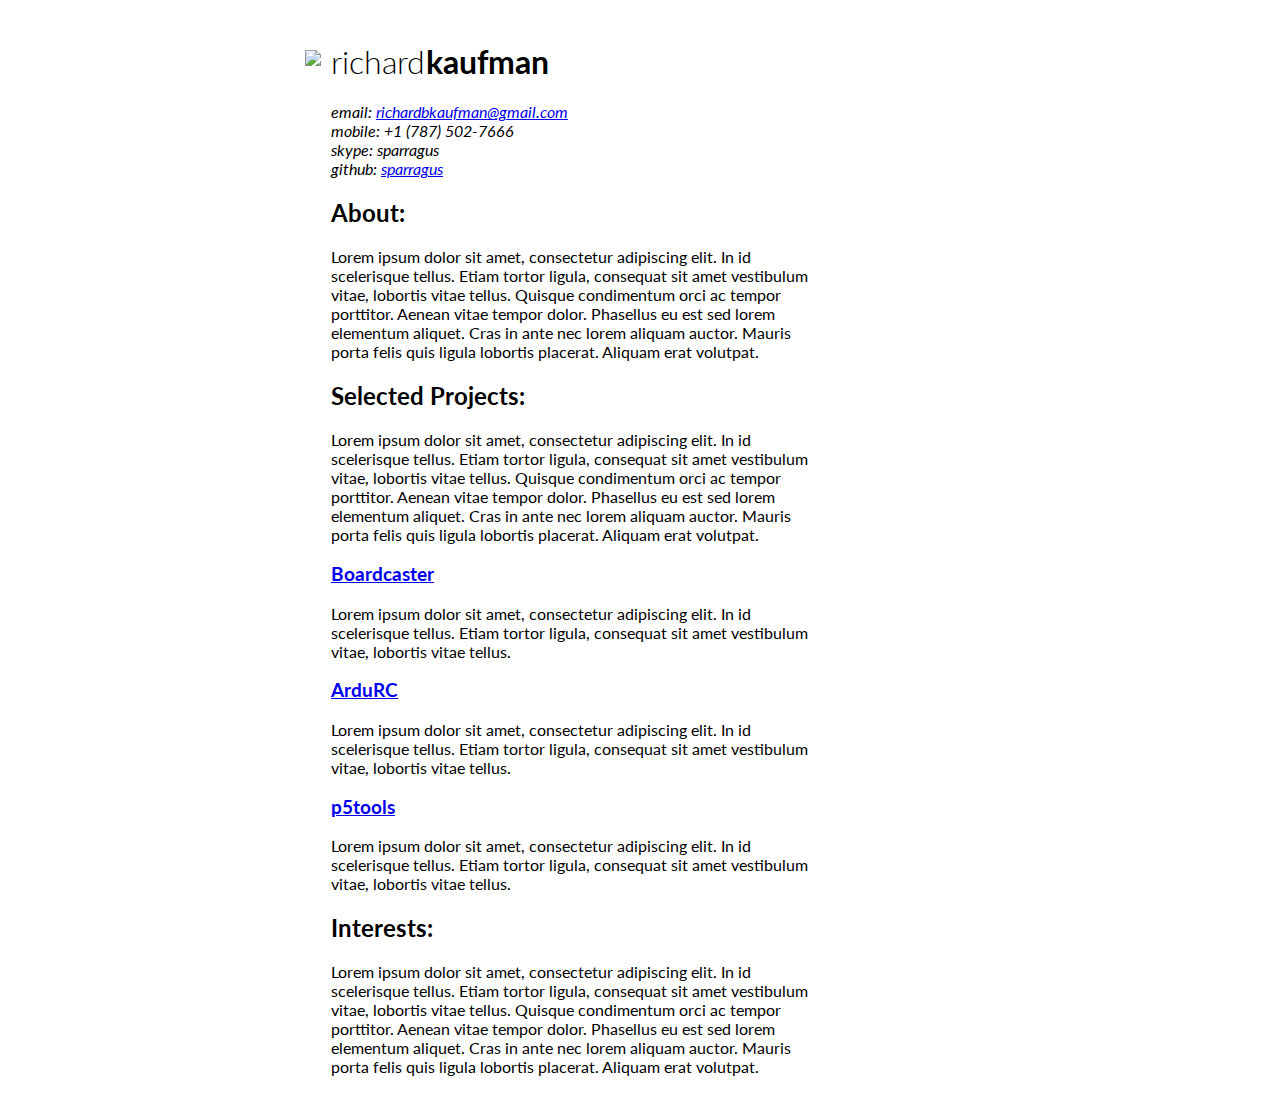
==== index.html @ 44acdcc5 "Initial commit. Website has placeholder text." ====
<!DOCTYPE html>
<html>
	<head>
		<meta charset="utf-8">
		<meta http-equiv="X-UA-Compatible" content="IE=edge">
		<title>
			Richard Kaufman
		</title>
		<link rel="stylesheet" href="./css/style.css" type="text/css">
	</head>
	<body>
		<div class="container center-div">
			<div id="firstColumn">
				<img id="contactPicture" src="http://placehold.it/150x200">
				</img>
			</div>
			<div id="secondColumn">
				<div id="contactInfo">
					<h1>
						<span id="firstName">
							richard
						</span>
						<span id="lastName">
							kaufman
						</span>
					</h1>
					<address>
						email:
						<a class="email" href="mailto://richardbkaufman@gmail.com">richardbkaufman@gmail.com</a>
						<br>
						mobile: +1 (787) 502-7666
						<br>
						skype: sparragus
						<br>
						github:
						<a href="http://github.com/sparragus" title="sparragus@github">sparragus</a>
					</address>
				</div>
				<div id="about">
					<h2>
						About:
					</h2>
					<p>
						Lorem ipsum dolor sit amet, consectetur adipiscing elit. In id scelerisque tellus.
						Etiam tortor ligula, consequat sit amet vestibulum vitae, lobortis vitae tellus.
						Quisque condimentum orci ac tempor porttitor. Aenean vitae tempor dolor. Phasellus
						eu est sed lorem elementum aliquet. Cras in ante nec lorem aliquam auctor. Mauris
						porta felis quis ligula lobortis placerat. Aliquam erat volutpat.
					</p>
				</div>
				<div id="projects">
					<h2>
						Selected Projects:
					</h2>
					<p>
						Lorem ipsum dolor sit amet, consectetur adipiscing elit. In id scelerisque tellus.
						Etiam tortor ligula, consequat sit amet vestibulum vitae, lobortis vitae tellus.
						Quisque condimentum orci ac tempor porttitor. Aenean vitae tempor dolor. Phasellus
						eu est sed lorem elementum aliquet. Cras in ante nec lorem aliquam auctor. Mauris
						porta felis quis ligula lobortis placerat. Aliquam erat volutpat.
					</p>
					<ul>
						<li>
							<div class="project">
								<img src="http://placehold.it/150x150/" alt="">
								<h3>
									<a href="http://github.com/sparragus/boardcaster" title="Boardcaster">Boardcaster</a>
								</h3>
								<p>
									Lorem ipsum dolor sit amet, consectetur adipiscing elit. In id scelerisque tellus.
									Etiam tortor ligula, consequat sit amet vestibulum vitae, lobortis vitae tellus.
								</p>
							</div>
							<div class="clear">
							</div>
						</li>
						<li>
							<div class="project">
								<img src="http://placehold.it/150x150/" alt="">
								<h3>
									<a href="http://github.com/sparragus/ArduRC" title="ArduRC">ArduRC</a>
								</h3>
								<p>
									Lorem ipsum dolor sit amet, consectetur adipiscing elit. In id scelerisque tellus.
									Etiam tortor ligula, consequat sit amet vestibulum vitae, lobortis vitae tellus.
								</p>
							</div>
							<div class="clear">
							</div>
						</li>
						<li>
							<div class="project">
								<img src="http://placehold.it/150x150/" alt="">
								<h3>
									<a href="http://github.com/sparragus/p5tools" title="p5tools">p5tools</a>
								</h3>
								<p>
									Lorem ipsum dolor sit amet, consectetur adipiscing elit. In id scelerisque tellus.
									Etiam tortor ligula, consequat sit amet vestibulum vitae, lobortis vitae tellus.
								</p>
							</div>
							<div class="clear">
							</div>
						</li>
					</ul>
				</div>
				<div id="interests">
					<h2>
						Interests:
					</h2>
					<p>
						Lorem ipsum dolor sit amet, consectetur adipiscing elit. In id scelerisque tellus.
						Etiam tortor ligula, consequat sit amet vestibulum vitae, lobortis vitae tellus.
						Quisque condimentum orci ac tempor porttitor. Aenean vitae tempor dolor. Phasellus
						eu est sed lorem elementum aliquet. Cras in ante nec lorem aliquam auctor. Mauris
						porta felis quis ligula lobortis placerat. Aliquam erat volutpat.
					</p>
				</div>
			</div>
			<div class="clear"></div>
		</div>
	</body>

</html>
---- css/style.css ----
@import url(http://fonts.googleapis.com/css?family=Lato:400,300,700);

body {
	font-family: 'Lato', sans-serif;
	font-weight: 400;
}

h1 {
	font-family: 'Lato', sans-serif;
	font-weight: 700;
}

.clear {
	clear: both;
}

.center-div {
	margin: 0 auto;
	width: 670px;
}

.container {
	margin-top: 50px;
}

#firstColumn {
	width: auto; /*or your image's width*/
	height: auto; /*or your image's height*/

	margin-right: 10px;

	float: left;
}

#contactPicture {

}

#secondColumn {
	width: 500px;

	float: left;
}

#contactInfo h1 {
		margin-top: -8px;
}

#firstName {
	font-family: 'Lato', sans-serif;
	font-weight: 300;
}

#lastName {
	font-family: 'Lato', sans-serif;
	font-weight: 700;	
	margin-left: -8px;
}

address {
	padding: 0;
	margin-top: 0;
}

#projects ul, li{
	list-style-type: none;
	list-style-position: inside;
	margin: 0;
	padding: 0;

}

.project img{	
	float: left;
	margin-right: 10px
}
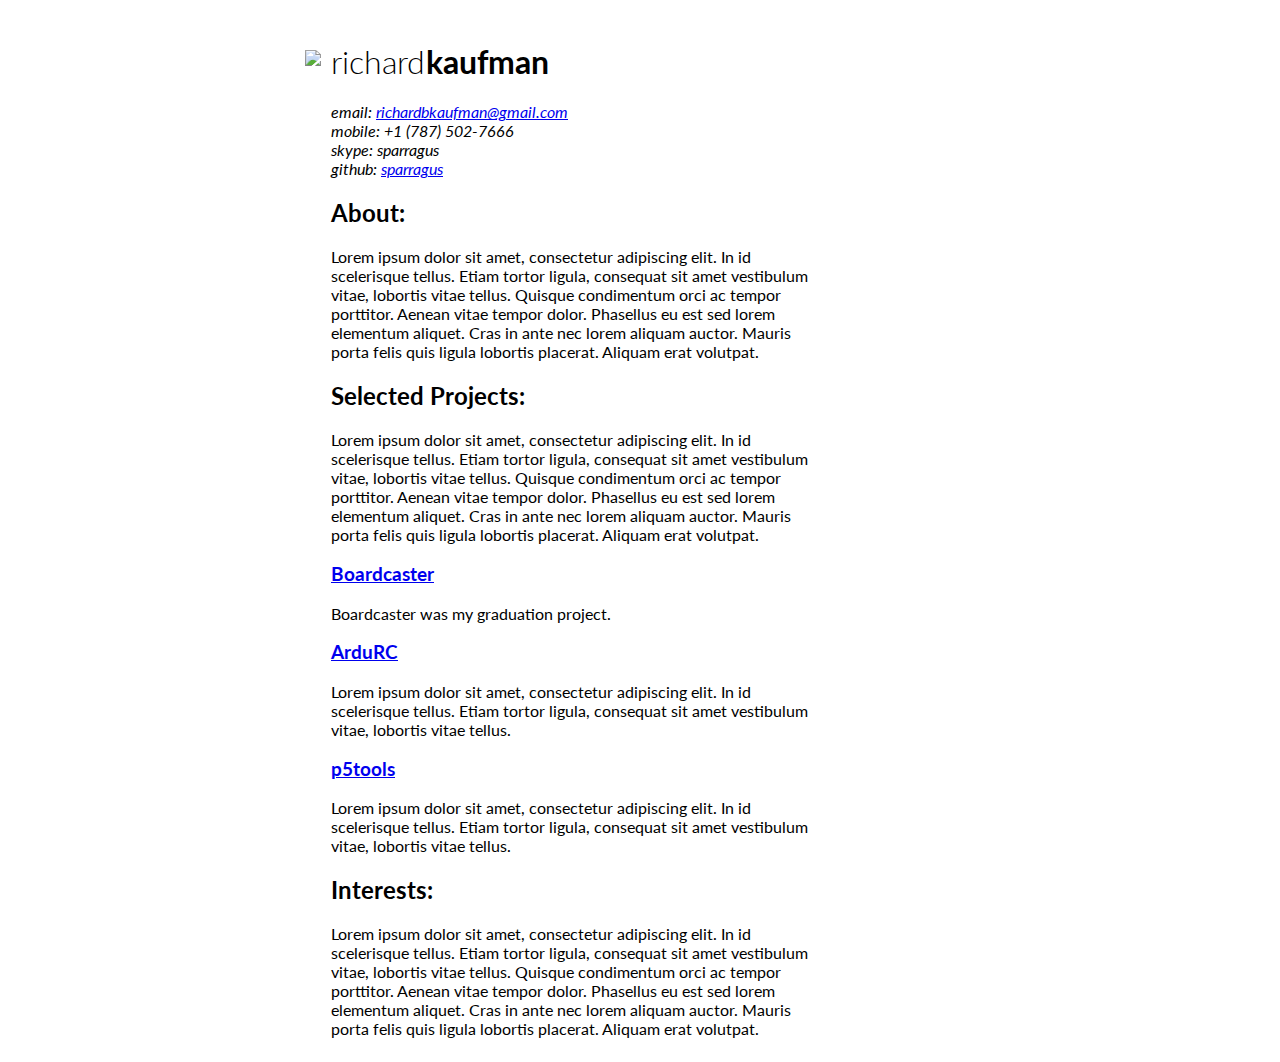
==== commit e25f2ff5: "Testing merge into another local branch." ====
--- a/index.html
+++ b/index.html
@@ -67,8 +67,7 @@
 									<a href="http://github.com/sparragus/boardcaster" title="Boardcaster">Boardcaster</a>
 								</h3>
 								<p>
-									Lorem ipsum dolor sit amet, consectetur adipiscing elit. In id scelerisque tellus.
-									Etiam tortor ligula, consequat sit amet vestibulum vitae, lobortis vitae tellus.
+									Boardcaster was my graduation project.
 								</p>
 							</div>
 							<div class="clear">
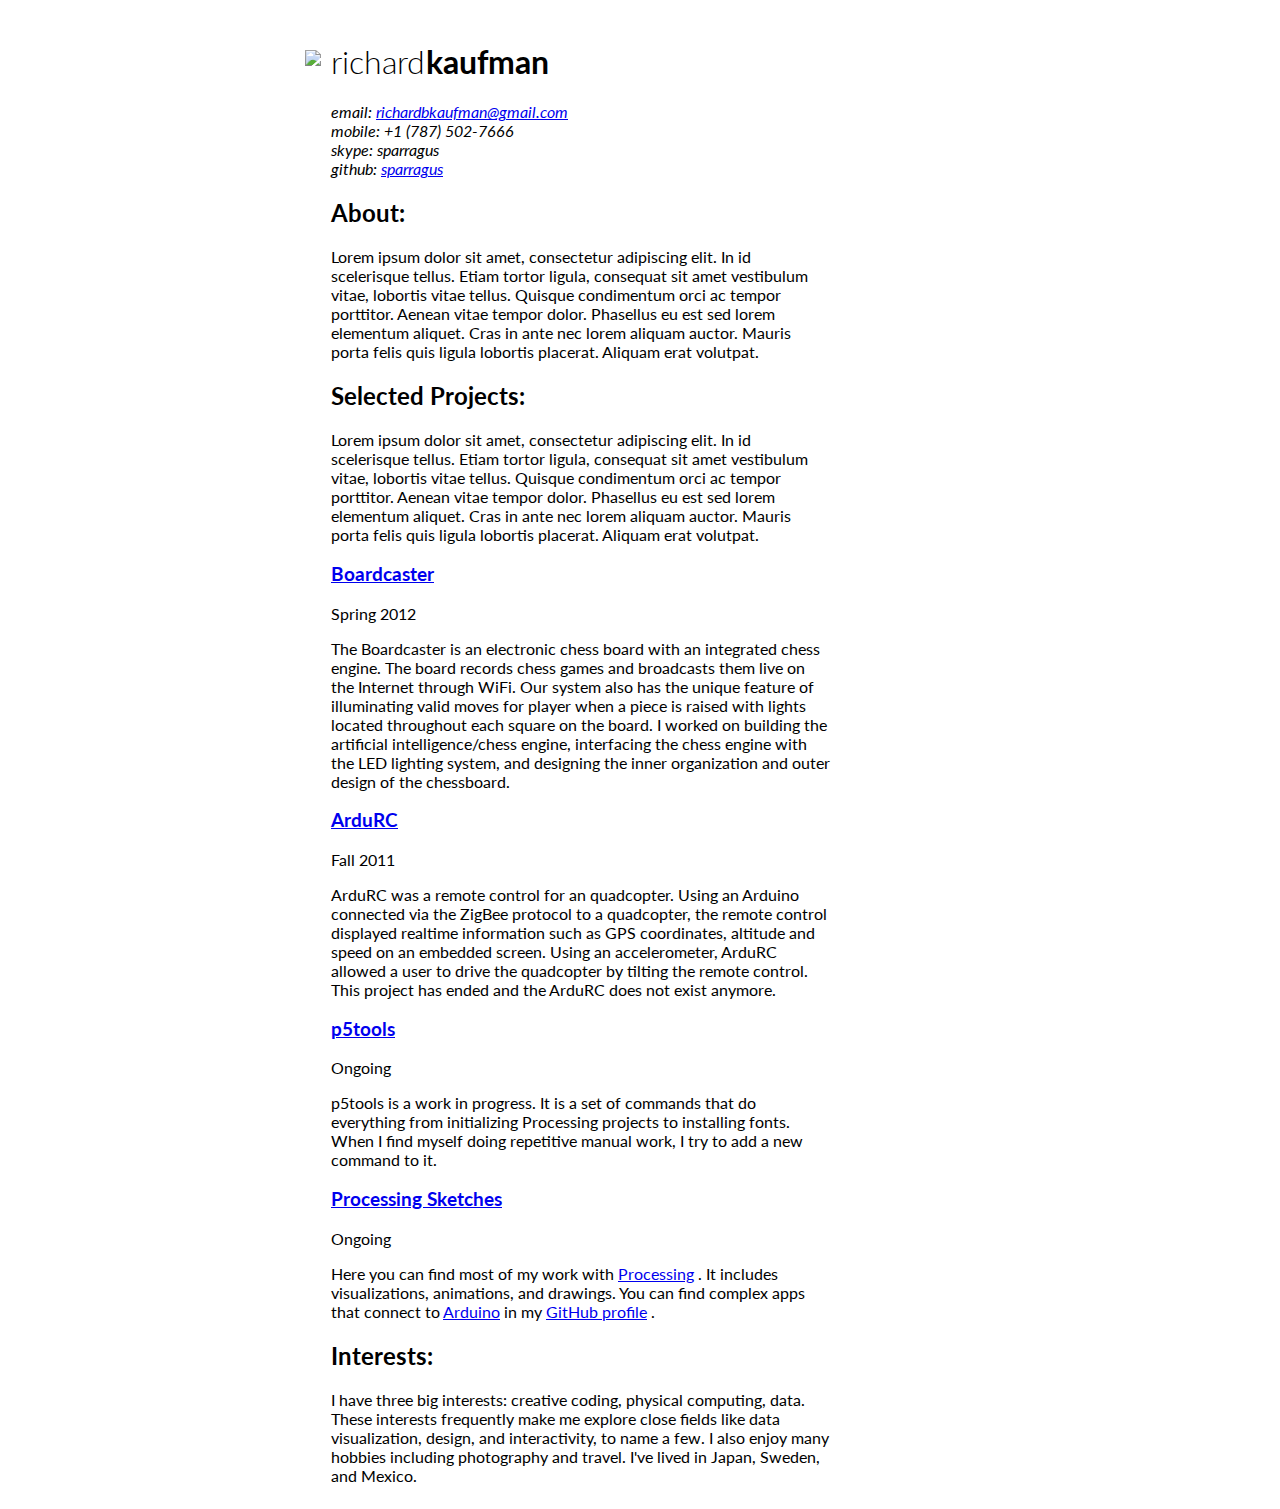
==== commit e4fecfc0: "Add description of projects. Add interests." ====
--- a/index.html
+++ b/index.html
@@ -66,8 +66,18 @@
 								<h3>
 									<a href="http://github.com/sparragus/boardcaster" title="Boardcaster">Boardcaster</a>
 								</h3>
+								<time datetime="2012-01-01">
+									Spring 2012
+								</time>
 								<p>
-									Boardcaster was my graduation project.
+									<!-- TODO: Rephrase the description for Boardcaster. -->
+									The Boardcaster is an electronic chess board with an integrated chess engine. The
+									board records chess games and broadcasts them live on the Internet through WiFi.
+									Our system also has the unique feature of illuminating valid moves for player when
+									a piece is raised with lights located throughout each square on the board. I worked
+									on building the artificial intelligence/chess engine, interfacing the chess engine
+									with the LED lighting system, and designing the inner organization and outer design
+									of the chessboard.
 								</p>
 							</div>
 							<div class="clear">
@@ -79,9 +89,15 @@
 								<h3>
 									<a href="http://github.com/sparragus/ArduRC" title="ArduRC">ArduRC</a>
 								</h3>
+								<time datetime="2011-08-01">
+									Fall 2011
+								</time>
 								<p>
-									Lorem ipsum dolor sit amet, consectetur adipiscing elit. In id scelerisque tellus.
-									Etiam tortor ligula, consequat sit amet vestibulum vitae, lobortis vitae tellus.
+									ArduRC was a remote control for an quadcopter. Using an Arduino connected via the
+									ZigBee protocol to a quadcopter, the remote control displayed realtime information
+									such as GPS coordinates, altitude and speed on an embedded screen. Using an accelerometer,
+									ArduRC allowed a user to drive the quadcopter by tilting the remote control. This
+									project has ended and the ArduRC does not exist anymore.
 								</p>
 							</div>
 							<div class="clear">
@@ -93,9 +109,36 @@
 								<h3>
 									<a href="http://github.com/sparragus/p5tools" title="p5tools">p5tools</a>
 								</h3>
+								<time datetime="now">
+									Ongoing
+								</time>
 								<p>
-									Lorem ipsum dolor sit amet, consectetur adipiscing elit. In id scelerisque tellus.
-									Etiam tortor ligula, consequat sit amet vestibulum vitae, lobortis vitae tellus.
+									p5tools is a work in progress. It is a set of commands that do everything from initializing
+									Processing projects to installing fonts. When I find myself doing repetitive manual
+									work, I try to add a new command to it.
+								</p>
+							</div>
+							<div class="clear">
+							</div>
+						</li>
+						<li>
+							<div class="project">
+								<img src="http://placehold.it/150x150/" alt="">
+								<h3>
+									<a href="http://www.openprocessing.org/user/39458" title="Processing Sketches">Processing Sketches</a>
+								</h3>
+								<time datetime="now">
+									Ongoing
+								</time>
+								<p>
+									Here you can find most of my work with
+									<a href="http://processing.org" title="Processing">Processing</a>
+									. It includes visualizations, animations, and drawings. You can find complex apps
+									that connect to
+									<a href="http://arduino.cc" title="Arduino">Arduino</a>
+									in my
+									<a href="http://github.com/sparragus/Processing-Sketchbook" title="GitHub profile">GitHub profile</a>
+									.
 								</p>
 							</div>
 							<div class="clear">
@@ -108,15 +151,20 @@
 						Interests:
 					</h2>
 					<p>
-						Lorem ipsum dolor sit amet, consectetur adipiscing elit. In id scelerisque tellus.
-						Etiam tortor ligula, consequat sit amet vestibulum vitae, lobortis vitae tellus.
-						Quisque condimentum orci ac tempor porttitor. Aenean vitae tempor dolor. Phasellus
-						eu est sed lorem elementum aliquet. Cras in ante nec lorem aliquam auctor. Mauris
-						porta felis quis ligula lobortis placerat. Aliquam erat volutpat.
+						I have three big interests: creative coding, physical computing, data. These interests frequently make me explore close fields like data visualization, design, and interactivity, to name a few. I also enjoy many hobbies including photography and travel. I've lived in Japan, Sweden, and Mexico.
+						<!-- 
+						Creative Coding 
+						Physical Computing 
+						Interactivity 
+						Generative Art 
+						Photography
+						Travel 
+						-->
 					</p>
 				</div>
 			</div>
-			<div class="clear"></div>
+			<div class="clear">
+			</div>
 		</div>
 	</body>
 
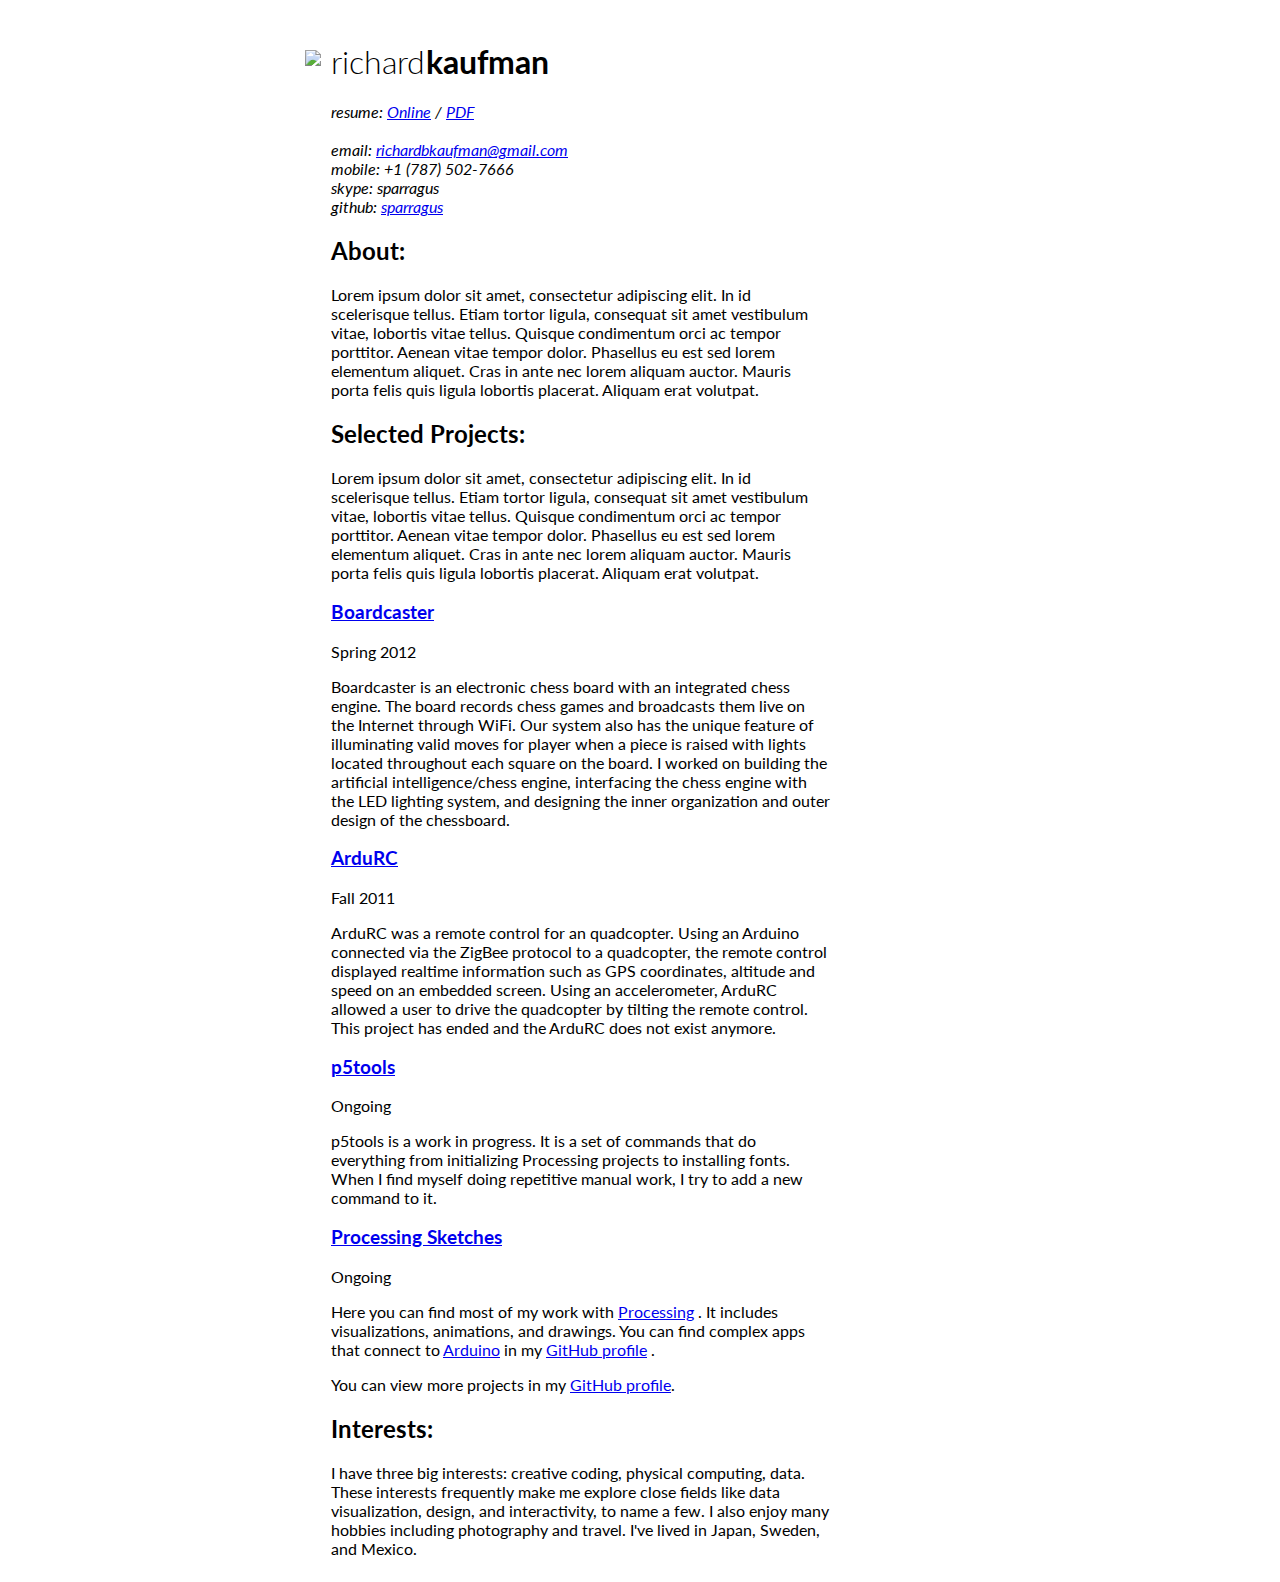
==== commit a1ce032e: "Add resume. Fixed height for profiles div" ====
--- a/index.html
+++ b/index.html
@@ -25,6 +25,8 @@
 						</span>
 					</h1>
 					<address>
+						resume: <a href="#" title="Online">Online</a> / <a href="#" title="PDF">PDF</a>
+						<br><br>
 						email:
 						<a class="email" href="mailto://richardbkaufman@gmail.com">richardbkaufman@gmail.com</a>
 						<br>
@@ -71,7 +73,7 @@
 								</time>
 								<p>
 									<!-- TODO: Rephrase the description for Boardcaster. -->
-									The Boardcaster is an electronic chess board with an integrated chess engine. The
+									Boardcaster is an electronic chess board with an integrated chess engine. The
 									board records chess games and broadcasts them live on the Internet through WiFi.
 									Our system also has the unique feature of illuminating valid moves for player when
 									a piece is raised with lights located throughout each square on the board. I worked
@@ -145,6 +147,8 @@
 							</div>
 						</li>
 					</ul>
+
+					You can view more projects in my <a href="http://github.com/sparragus" title="GitHub profile">GitHub profile</a>.
 				</div>
 				<div id="interests">
 					<h2>
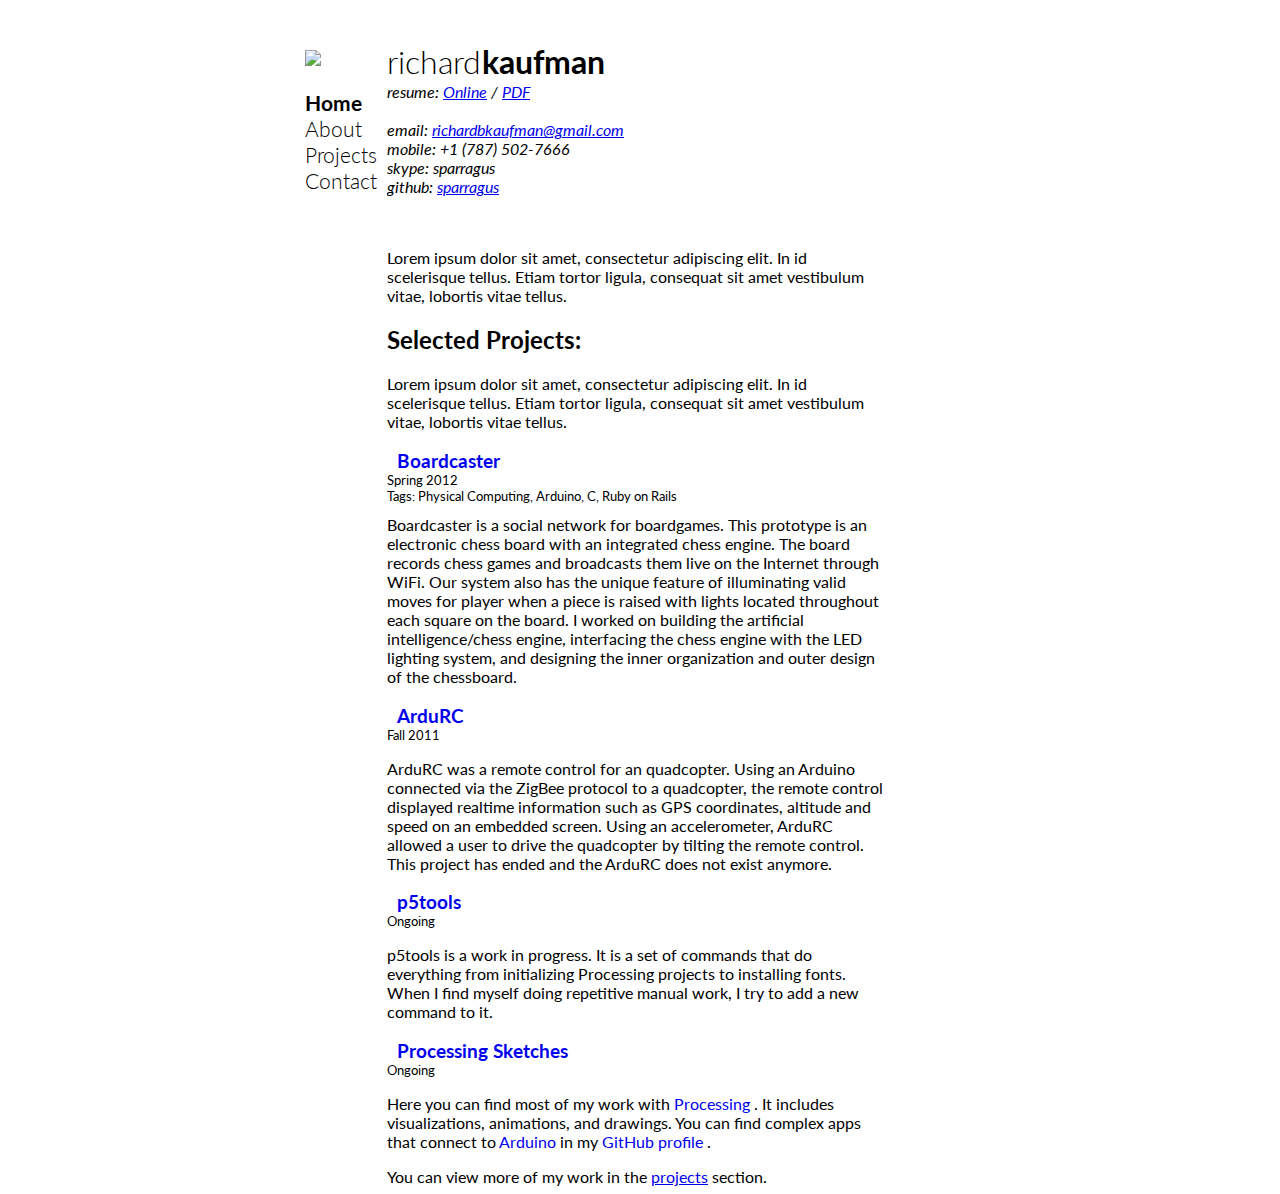
==== commit 8239d8ee: "Adds about page. Interests are in about page. Adds sidebar. Projects have tags." ====
--- a/index.html
+++ b/index.html
@@ -4,7 +4,7 @@
 		<meta charset="utf-8">
 		<meta http-equiv="X-UA-Compatible" content="IE=edge">
 		<title>
-			Richard Kaufman
+			Richard Kaufman - Home
 		</title>
 		<link rel="stylesheet" href="./css/style.css" type="text/css">
 	</head>
@@ -13,6 +13,20 @@
 			<div id="firstColumn">
 				<img id="contactPicture" src="http://placehold.it/150x200">
 				</img>
+				<ul class="sidebar-links">
+					<li class="sidebar-active-link">
+						<a href="#" title="Home">Home</a>
+					</li>
+					<li>
+						<a href="./about.html" title="About">About</a>
+					</li>
+					<li>
+						<a href="#" title="Projects">Projects</a>
+					</li>
+					<li>
+						<a href="#" title="Contact">Contact</a>
+					</li>
+				</ul>
 			</div>
 			<div id="secondColumn">
 				<div id="contactInfo">
@@ -25,8 +39,12 @@
 						</span>
 					</h1>
 					<address>
-						resume: <a href="#" title="Online">Online</a> / <a href="#" title="PDF">PDF</a>
-						<br><br>
+						resume:
+						<a href="#" title="Online">Online</a>
+						/
+						<a href="#" title="PDF">PDF</a>
+						<br>
+						<br>
 						email:
 						<a class="email" href="mailto://richardbkaufman@gmail.com">richardbkaufman@gmail.com</a>
 						<br>
@@ -39,15 +57,12 @@
 					</address>
 				</div>
 				<div id="about">
-					<h2>
-						About:
-					</h2>
+					<!-- <h2>
+						Brief about:
+					</h2> -->
 					<p>
 						Lorem ipsum dolor sit amet, consectetur adipiscing elit. In id scelerisque tellus.
 						Etiam tortor ligula, consequat sit amet vestibulum vitae, lobortis vitae tellus.
-						Quisque condimentum orci ac tempor porttitor. Aenean vitae tempor dolor. Phasellus
-						eu est sed lorem elementum aliquet. Cras in ante nec lorem aliquam auctor. Mauris
-						porta felis quis ligula lobortis placerat. Aliquam erat volutpat.
 					</p>
 				</div>
 				<div id="projects">
@@ -57,9 +72,6 @@
 					<p>
 						Lorem ipsum dolor sit amet, consectetur adipiscing elit. In id scelerisque tellus.
 						Etiam tortor ligula, consequat sit amet vestibulum vitae, lobortis vitae tellus.
-						Quisque condimentum orci ac tempor porttitor. Aenean vitae tempor dolor. Phasellus
-						eu est sed lorem elementum aliquet. Cras in ante nec lorem aliquam auctor. Mauris
-						porta felis quis ligula lobortis placerat. Aliquam erat volutpat.
 					</p>
 					<ul>
 						<li>
@@ -71,15 +83,16 @@
 								<time datetime="2012-01-01">
 									Spring 2012
 								</time>
+								<p class="project-tags">Tags: Physical Computing, Arduino, C, Ruby on Rails</p>
 								<p>
 									<!-- TODO: Rephrase the description for Boardcaster. -->
-									Boardcaster is an electronic chess board with an integrated chess engine. The
-									board records chess games and broadcasts them live on the Internet through WiFi.
-									Our system also has the unique feature of illuminating valid moves for player when
-									a piece is raised with lights located throughout each square on the board. I worked
-									on building the artificial intelligence/chess engine, interfacing the chess engine
-									with the LED lighting system, and designing the inner organization and outer design
-									of the chessboard.
+									Boardcaster is a social network for boardgames. This prototype is an electronic
+									chess board with an integrated chess engine. The board records chess games and broadcasts
+									them live on the Internet through WiFi. Our system also has the unique feature of
+									illuminating valid moves for player when a piece is raised with lights located throughout
+									each square on the board. I worked on building the artificial intelligence/chess
+									engine, interfacing the chess engine with the LED lighting system, and designing
+									the inner organization and outer design of the chessboard.
 								</p>
 							</div>
 							<div class="clear">
@@ -147,24 +160,8 @@
 							</div>
 						</li>
 					</ul>
-
-					You can view more projects in my <a href="http://github.com/sparragus" title="GitHub profile">GitHub profile</a>.
-				</div>
-				<div id="interests">
-					<h2>
-						Interests:
-					</h2>
-					<p>
-						I have three big interests: creative coding, physical computing, data. These interests frequently make me explore close fields like data visualization, design, and interactivity, to name a few. I also enjoy many hobbies including photography and travel. I've lived in Japan, Sweden, and Mexico.
-						<!-- 
-						Creative Coding 
-						Physical Computing 
-						Interactivity 
-						Generative Art 
-						Photography
-						Travel 
-						-->
-					</p>
+					You can view more of my work in the
+					<a href="http://github.com/sparragus" title="Projects">projects</a> section.
 				</div>
 			</div>
 			<div class="clear">
--- a/css/style.css
+++ b/css/style.css
@@ -8,6 +8,11 @@
 h1 {
 	font-family: 'Lato', sans-serif;
 	font-weight: 700;
+}
+
+/* anchors tags in a list*/
+li a {
+	text-decoration: none;
 }
 
 .clear {
@@ -36,6 +41,31 @@
 
 }
 
+.sidebar-links {
+	list-style: none;
+	padding: 0;
+
+	font-size: 16pt;
+	font-weight: 300;
+}
+
+.sidebar-links a:link {
+	color: #000000;
+}
+
+.sidebar-links a:visited {
+	color: #000000;
+}
+
+.sidebar-links a:hover {
+	font-weight: 400;
+}
+
+.sidebar-active-link , 
+.sidebar-active-link a:hover{
+	font-weight: 700;
+}
+
 #secondColumn {
 	width: 500px;
 
@@ -44,6 +74,13 @@
 
 #contactInfo h1 {
 		margin-top: -8px;
+}
+
+#contactInfo address {
+	/*padding: 0;*/
+	margin-top: -20px;
+	height: 150px;
+	overflow-y: hidden;
 }
 
 #firstName {
@@ -57,21 +94,31 @@
 	margin-left: -8px;
 }
 
-address {
-	padding: 0;
-	margin-top: 0;
+#about {
+
 }
 
-#projects ul, li{
-	list-style-type: none;
-	list-style-position: inside;
-	margin: 0;
+#projects ul{
+	list-style: none;
 	padding: 0;
-
 }
 
 .project img{	
 	float: left;
+	margin-top: 4px;
 	margin-right: 10px
 }
 
+.project h3 {
+	margin-bottom: -3px;
+}
+.project time {
+	font-size: 10pt;
+}
+
+.project-tags {
+	/*font-style: italic;*/
+	font-size: 10pt;
+	margin-top: 0;
+	margin-bottom: -5px
+}
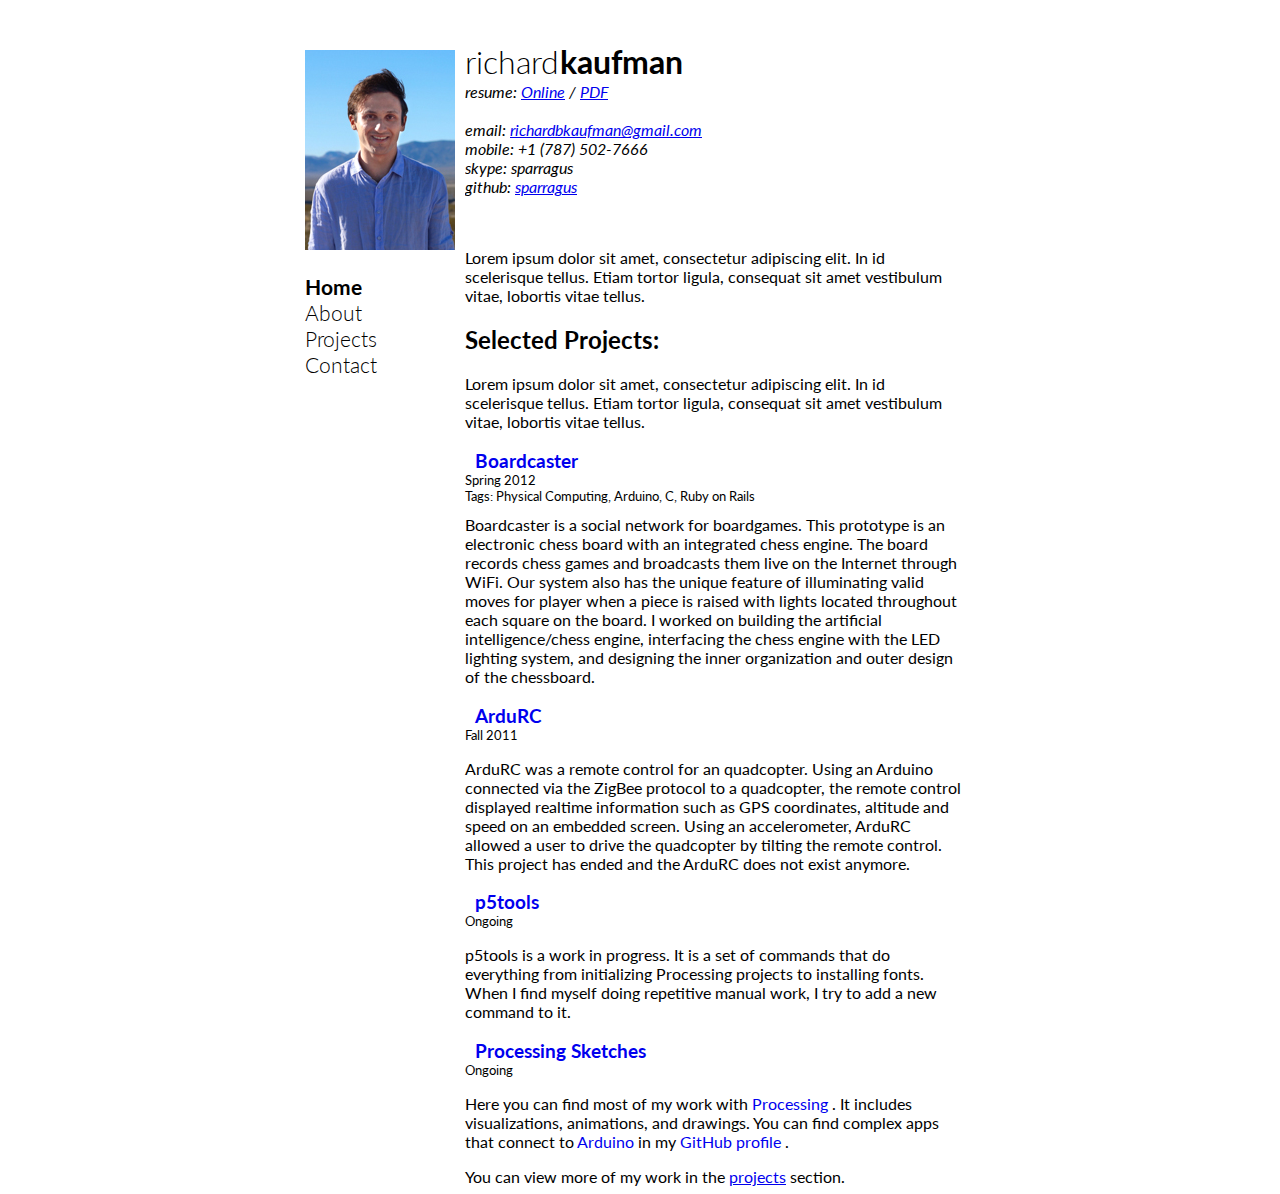
==== commit 1729ee59: "Add profile pic." ====
--- a/index.html
+++ b/index.html
@@ -11,7 +11,7 @@
 	<body>
 		<div class="container center-div">
 			<div id="firstColumn">
-				<img id="contactPicture" src="http://placehold.it/150x200">
+				<img id="contactPicture" src="./images/profile-pic.jpg">
 				</img>
 				<ul class="sidebar-links">
 					<li class="sidebar-active-link">
